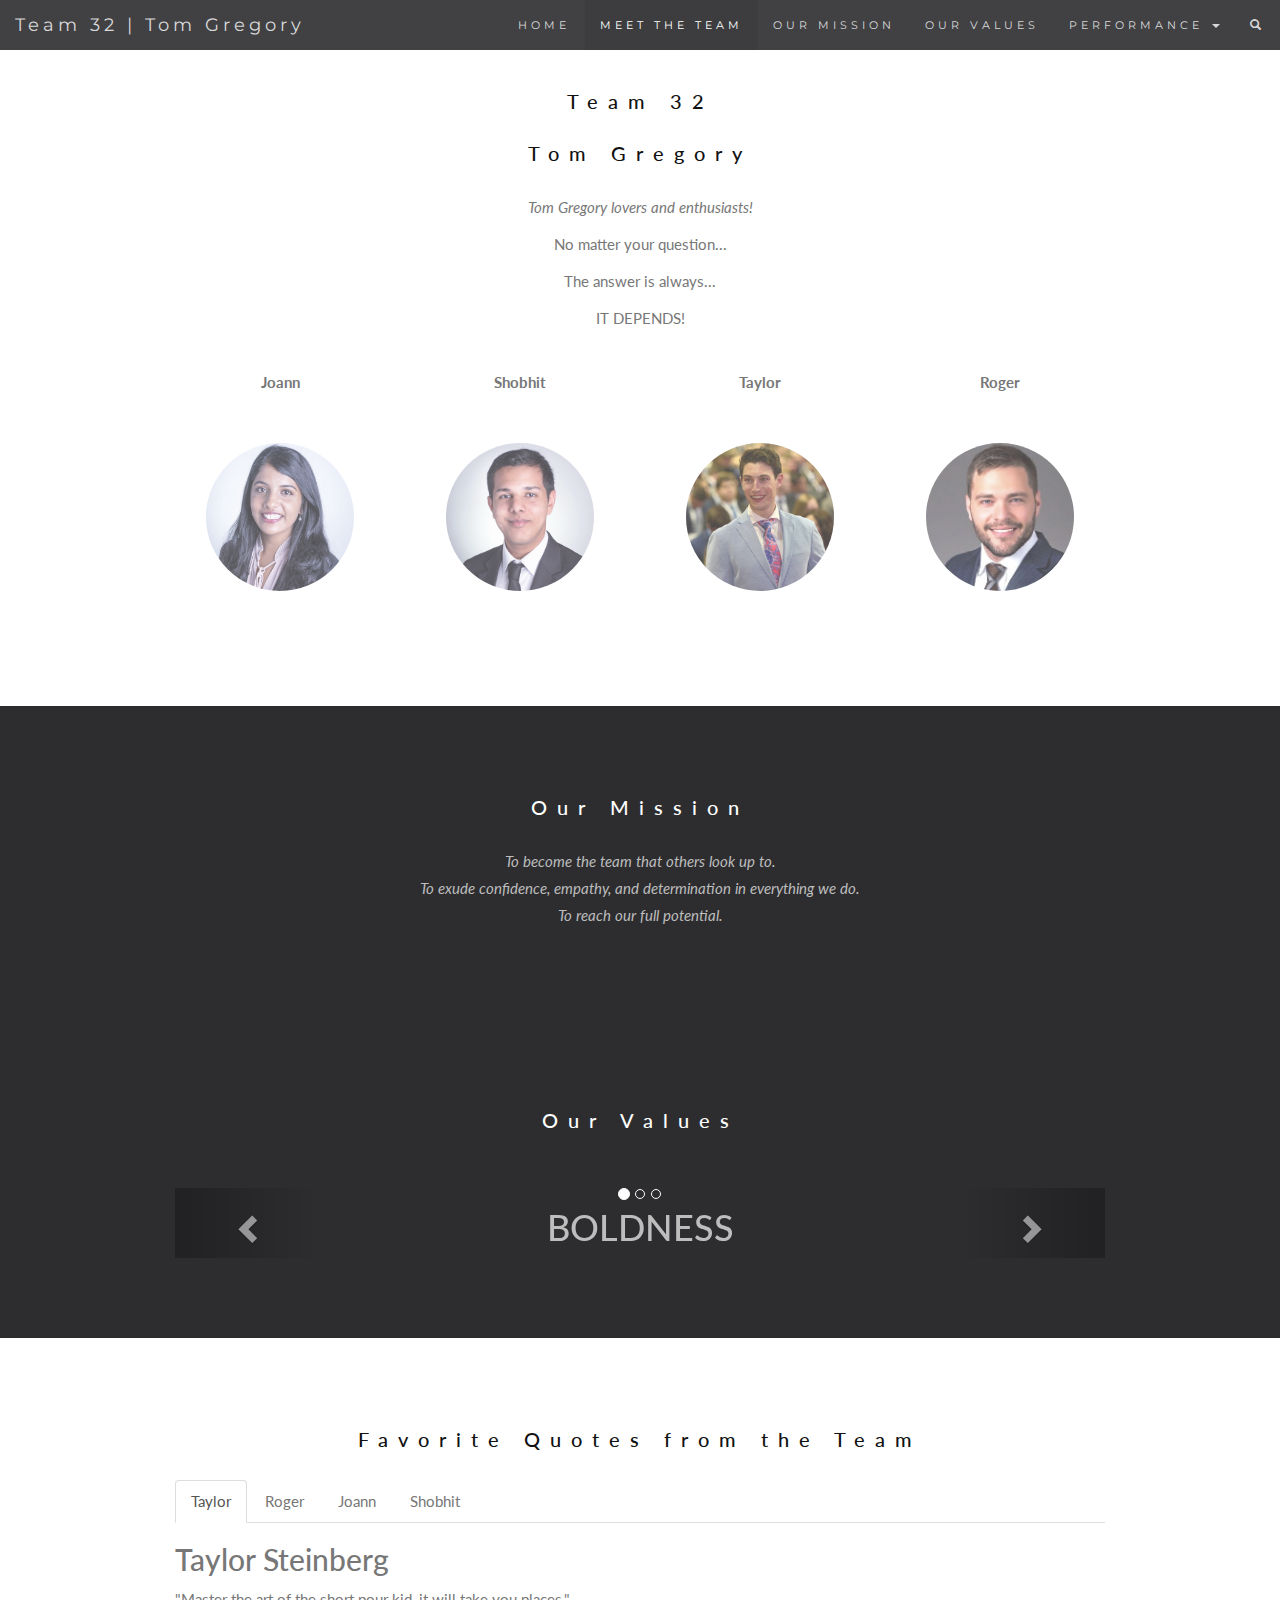
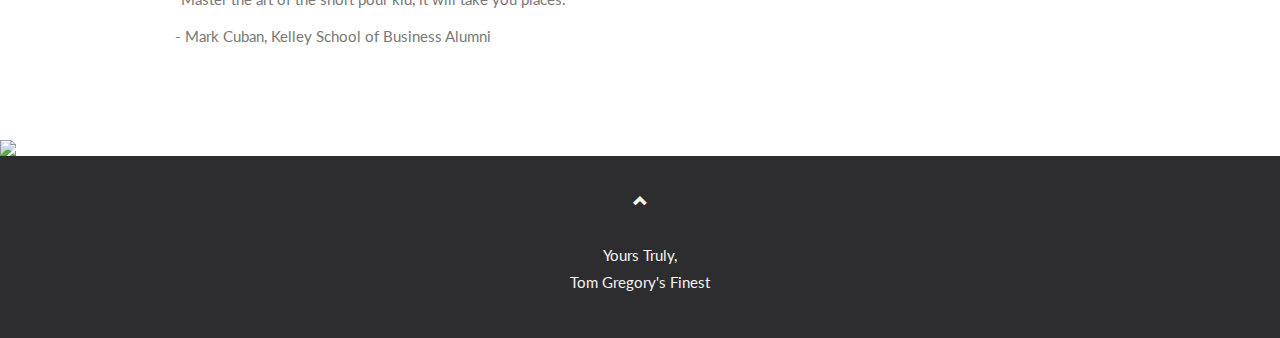
==== index.html @ d8a2c32f "Moved Contents" ====
<!DOCTYPE html>

<html lang="en">

  <head>
    <title>Team 32: Tom Gregory</title>
    <meta charset="utf-8">
    <meta name="viewport" content="width=device-width, initial-scale=1">
    <link rel="stylesheet" href="https://maxcdn.bootstrapcdn.com/bootstrap/3.4.0/css/bootstrap.min.css">
    <link href="https://fonts.googleapis.com/css?family=Lato" rel="stylesheet" type="text/css">
    <link href="https://fonts.googleapis.com/css?family=Montserrat" rel="stylesheet" type="text/css">
    <script src="https://ajax.googleapis.com/ajax/libs/jquery/3.4.1/jquery.min.js"></script>
    <script src="https://maxcdn.bootstrapcdn.com/bootstrap/3.4.0/js/bootstrap.min.js"></script>
    <link href="https://cdnjs.cloudflare.com/ajax/libs/font-awesome/4.7.0/css/font-awesome.min.css" rel="stylesheet"/>
    <link rel="stylesheet" href="css/style.css">
  </head>

  <body id="myPage" data-spy="scroll" data-target=".navbar" data-offset="50">

    <nav class="navbar navbar-default navbar-fixed-top">
      <div class="container-fluid">
        <div class="navbar-header">
          <button type="button" class="navbar-toggle" data-toggle="collapse" data-target="#myNavbar">
            <span class="icon-bar"></span>
            <span class="icon-bar"></span>
            <span class="icon-bar"></span>
          </button>
          <a class="navbar-brand" href="index.html">Team 32 | Tom Gregory</a>
        </div>
        <div class="collapse navbar-collapse" id="myNavbar">
          <ul class="nav navbar-nav navbar-right">
            <li><a href="index.html">HOME</a></li>
            <li><a href="#team">MEET THE TEAM</a></li>
            <li><a href="#mission">OUR MISSION</a></li>
            <li><a href="#values">OUR VALUES</a></li>
            <li class="dropdown">
              <a class="dropdown-toggle" data-toggle="dropdown" href="#">PERFORMANCE
              <span class="caret"></span></a>
              <ul class="dropdown-menu">
                <li><a href="weeklyPerformance.html">WEEKLY ANALYSIS</a></li>
                <li><a href="#">ITEM</a></li>
                <li><a href="#">ITEM</a></li>
              </ul>
            </li>
            <li><a href="#"><span class="glyphicon glyphicon-search"></span></a></li>
          </ul>
        </div>
      </div>
    </nav>



    <!-- Container (Meet the Team Section) -->
    <div id="team" class="container text-center">
      <h3>Team 32</h3>
      <h3>Tom Gregory</h3>
      <p><em>Tom Gregory lovers and enthusiasts!</em></p>
      <p>No matter your question...</p>
      <p>The answer is always...</p>
      <p>IT DEPENDS!</p>
      <br>
      <div class="row">
        <div class="col-sm-3">
          <p class="text-center"><strong>Joann</strong></p><br>
          <a href="#demo" data-toggle="collapse">
            <img src="img/joann.jpg" class="img-circle person" alt="Random Name" width="255" height="255">
          </a>
          <div id="demo" class="collapse">
            <p><span class="glyphicon glyphicon-envelope"></span><br><a href="mailto:jtharian@iu.edu">jtharian@iu.edu</a></p>
            <p><a href="https://www.linkedin.com/in/joanntharian/"><i class="fa fa-linkedin"></i></a></p>
            <h3>Skills Analysis</h3>
            <iframe width="218" height="246" frameborder="0" scrolling="no" src="https://indiana-my.sharepoint.com/personal/shbhatna_iu_edu/_layouts/15/Doc.aspx?sourcedoc={e27a9ae0-38fc-4464-8c5d-fb003a1cf9b8}&action=embedview&Item=Chart%2011&wdInConfigurator=True"></iframe>
            <p>FUN FACT 2</p>
            <p>FUN FACT 3</p>
          </div>
        </div>
        <div class="col-sm-3">
          <p class="text-center"><strong>Shobhit</strong></p><br>
          <a href="#demo2" data-toggle="collapse">
            <img src="img/shobhit.jpg" class="img-circle person" alt="Random Name" width="255" height="255">
          </a>
          <div id="demo2" class="collapse">
            <p><span class="glyphicon glyphicon-envelope"></span><br><a href="mailto:shbhatna@iu.edu">shbhatna@iu.edu</a></p>
            <p><a href="https://www.linkedin.com/in/sbksb/"><i class="fa fa-linkedin"></i></a></p>
            <h3>Skills Analysis</h3>
            <iframe width="217" height="246" frameborder="0" scrolling="no" src="https://indiana-my.sharepoint.com/personal/shbhatna_iu_edu/_layouts/15/Doc.aspx?sourcedoc={e27a9ae0-38fc-4464-8c5d-fb003a1cf9b8}&action=embedview&Item=Chart%207&wdInConfigurator=True"></iframe>
            <p>FUN FACT 2</p>
            <p>FUN FACT 3</p>
          </div>
        </div>
        <div class="col-sm-3">
          <p class="text-center"><strong>Taylor</strong></p><br>
          <a href="#demo3" data-toggle="collapse">
            <img src="img/taylor.jpg" class="img-circle person" alt="Random Name" width="255" height="255">
          </a>
          <div id="demo3" class="collapse">
            <p><span class="glyphicon glyphicon-envelope"></span><br><a href="mailto:tjsteinb@iu.edu">tjsteinb@iu.edu</a></p>
            <p><a href="https://www.linkedin.com/in/taylorsteinberg/"><i class="fa fa-linkedin"></i></a></p>
            <h3>Skills Analysis</h3>
            <iframe width="216" height="246" frameborder="0" scrolling="no" src="https://indiana-my.sharepoint.com/personal/shbhatna_iu_edu/_layouts/15/Doc.aspx?sourcedoc={e27a9ae0-38fc-4464-8c5d-fb003a1cf9b8}&action=embedview&Item=Chart%2010&wdInConfigurator=True"></iframe>
            <p>FUN FACT 2</p>
            <p>FUN FACT 3</p>
          </div>
        </div>
        <div class="col-sm-3">
          <p class="text-center"><strong>Roger</strong></p><br>
          <a href="#demo4" data-toggle="collapse">
            <img src="img/roger.jpg" class="img-circle person" alt="Random Name" width="255" height="255">
          </a>
          <div id="demo4" class="collapse">
            <p><span class="glyphicon glyphicon-envelope"></span><br><a href="mailto:rdbowen@iu.edu">rdbowen@iu.edu</a></p>
            <p><a href="https://www.linkedin.com/in/rogerdbowen/"><i class="fa fa-linkedin"></i></a></p>
            <h3>Skills Analysis</h3>
            <iframe width="217" height="246" frameborder="0" scrolling="no" src="https://indiana-my.sharepoint.com/personal/shbhatna_iu_edu/_layouts/15/Doc.aspx?sourcedoc={e27a9ae0-38fc-4464-8c5d-fb003a1cf9b8}&action=embedview&Item=Chart%209&wdInConfigurator=True"></iframe>
            <p>FUN FACT 2</p>
            <p>FUN FACT 3</p>
          </div>
        </div>
      </div>
    </div>

    <!-- Container (Our Mission Section) -->
    <div id="mission" class="bg-1">
      <div class="container text-center">
        <h3>Our Mission</h3>
        <p>To become the team that others look up to.<br>To exude confidence, empathy, and determination in everything we do.<br>To reach our full potential.</p>
      </div>
    </div>


    <!-- Container (Our Values Section) -->
    <div id="values" class="bg-1">
      <div class="container text-center">
        <h3>Our Values</h3>
        <br>
        <div id="myCarousel" class="carousel slide" data-ride="carousel">
          <!-- Indicators -->
          <ol class="carousel-indicators" id="valuesID">
            <li data-target="#myCarousel" data-slide-to="0" class="active"></li>
            <li data-target="#myCarousel" data-slide-to="1"></li>
            <li data-target="#myCarousel" data-slide-to="2"></li>
          </ol>

          <!-- Wrapper for slides -->
          <div class="carousel-inner">
            <div class="item active">
              <h1>BOLDNESS</h1>
            </div>

            <div class="item">
              <h1>DETERMINATION</h1>
            </div>

            <div class="item">
              <h1>EMPATHY</h1>
            </div>
          </div>

          <!-- Left and right controls -->
          <a class="left carousel-control" href="#myCarousel" data-slide="prev">
            <span class="glyphicon glyphicon-chevron-left"></span>
            <span class="sr-only">Previous</span>
          </a>
          <a class="right carousel-control" href="#myCarousel" data-slide="next">
            <span class="glyphicon glyphicon-chevron-right"></span>
            <span class="sr-only">Next</span>
          </a>
        </div>
      </div>
    </div>

    <!-- Container (Favorite Quotes from the Team Section) -->
    <div id="contact" class="container">
      <h3 class="text-center">Favorite Quotes from the Team</h3>
      <ul class="nav nav-tabs">
        <li class="active"><a data-toggle="tab" href="#home">Taylor</a></li>
        <li><a data-toggle="tab" href="#menu1">Roger</a></li>
        <li><a data-toggle="tab" href="#menu2">Joann</a></li>
        <li><a data-toggle="tab" href="#menu3">Shobhit</a></li>
      </ul>

      <div class="tab-content">
        <div id="home" class="tab-pane fade in active">
          <h2>Taylor Steinberg</h2>
          <p>"Master the art of the short pour kid, it will take you places."</p>
          <p>- Mark Cuban, Kelley School of Business Alumni</p>
        </div>
        <div id="menu1" class="tab-pane fade">
          <h2>Roger Bowen</h2>
          <p>"Do you even SAP?"</p>
          <p>- Master Bipin Prabhakar, Head of House Bipin</p>
        </div>
        <div id="menu2" class="tab-pane fade">
          <h2>Joann Tharian</h2>
          <p>"We will rock you!"</p>
          <p>- John Fannin</p>
        </div>
        <div id="menu3" class="tab-pane fade">
          <h2>Shobhit Bhatnagar</h2>
          <p>*Channels Inner Woody*</p>
          <p>- Keith Dayton</p>
        </div>
      </div>
    </div>

    <!-- Image of location/map -->
    <img src="map.jpg" class="img-responsive" style="width:100%">

    <!-- Footer -->
    <footer class="text-center">
      <a class="up-arrow" href="#myPage" data-toggle="tooltip" title="TO TOP">
        <span class="glyphicon glyphicon-chevron-up"></span>
      </a><br><br>
      <p>Yours Truly,<br>Tom Gregory's Finest</p>
    </footer>

    <script>
    $(document).ready(function(){
      // Initialize Tooltip
      $('[data-toggle="tooltip"]').tooltip();

      // Add smooth scrolling to all links in navbar + footer link
      $(".navbar a, footer a[href='#myPage']").on('click', function(event) {

        // Make sure this.hash has a value before overriding default behavior
        if (this.hash !== "") {

          // Prevent default anchor click behavior
          event.preventDefault();

          // Store hash
          var hash = this.hash;

          // Using jQuery's animate() method to add smooth page scroll
          // The optional number (900) specifies the number of milliseconds it takes to scroll to the specified area
          $('html, body').animate({
            scrollTop: $(hash).offset().top
          }, 900, function(){

            // Add hash (#) to URL when done scrolling (default click behavior)
            window.location.hash = hash;
          });
        } // End if
      });
    })
    </script>

  </body>
</html>
---- css/style.css ----
body {
  font: 400 15px/1.8 Lato, sans-serif;
  color: #777;
}
h3, h4 {
  margin: 10px 0 30px 0;
  letter-spacing: 10px;
  font-size: 20px;
  color: #111;
}
.container {
  padding: 80px 120px;
}
.person {
  border: 10px solid transparent;
  margin-bottom: 25px;
  width: 80%;
  height: 80%;
  opacity: 0.7;
}
.person:hover {
  border-color: #f1f1f1;
}
.carousel-inner img {
  -webkit-filter: grayscale(90%);
  filter: grayscale(90%); /* make all photos black and white */
  width: 100%; /* Set width to 100% */
  margin: auto;
}
.carousel-caption h3 {
  color: #fff !important;
}
@media (max-width: 600px) {
  .carousel-caption {
    display: none; /* Hide the carousel text when the screen is less than 600 pixels wide */
  }
}
.bg-1 {
  background: #2d2d30;
  color: #bdbdbd;
}
.bg-1 h3 {color: #fff;}
.bg-1 p {font-style: italic;}
.list-group-item:first-child {
  border-top-right-radius: 0;
  border-top-left-radius: 0;
}
.list-group-item:last-child {
  border-bottom-right-radius: 0;
  border-bottom-left-radius: 0;
}
.thumbnail {
  padding: 0 0 15px 0;
  border: none;
  border-radius: 0;
}
.thumbnail p {
  margin-top: 15px;
  color: #555;
}
.btn {
  padding: 10px 20px;
  background-color: #333;
  color: #f1f1f1;
  border-radius: 0;
  transition: .2s;
}
.btn:hover, .btn:focus {
  border: 1px solid #333;
  background-color: #fff;
  color: #000;
}
.modal-header, h4, .close {
  background-color: #333;
  color: #fff !important;
  text-align: center;
  font-size: 30px;
}
.modal-header, .modal-body {
  padding: 40px 50px;
}
.nav-tabs li a {
  color: #777;
}
#googleMap {
  width: 100%;
  height: 400px;
  -webkit-filter: grayscale(100%);
  filter: grayscale(100%);
}
.navbar {
  font-family: Montserrat, sans-serif;
  margin-bottom: 0;
  background-color: #2d2d30;
  border: 0;
  font-size: 11px !important;
  letter-spacing: 4px;
  opacity: 0.9;
}
.navbar li a, .navbar .navbar-brand {
  color: #d5d5d5 !important;
}
.navbar-nav li a:hover {
  color: #fff !important;
}
.navbar-nav li.active a {
  color: #fff !important;
  background-color: #29292c !important;
}
.navbar-default .navbar-toggle {
  border-color: transparent;
}
.open .dropdown-toggle {
  color: #fff;
  background-color: #555 !important;
}
.dropdown-menu li a {
  color: #000 !important;
}
.dropdown-menu li a:hover {
  background-color: red !important;
}
footer {
  background-color: #2d2d30;
  color: #f5f5f5;
  padding: 32px;
}
footer a {
  color: #f5f5f5;
}
footer a:hover {
  color: #777;
  text-decoration: none;
}
.form-control {
  border-radius: 0;
}
textarea {
  resize: none;
}

#valuesID {
  padding: 20px;
}
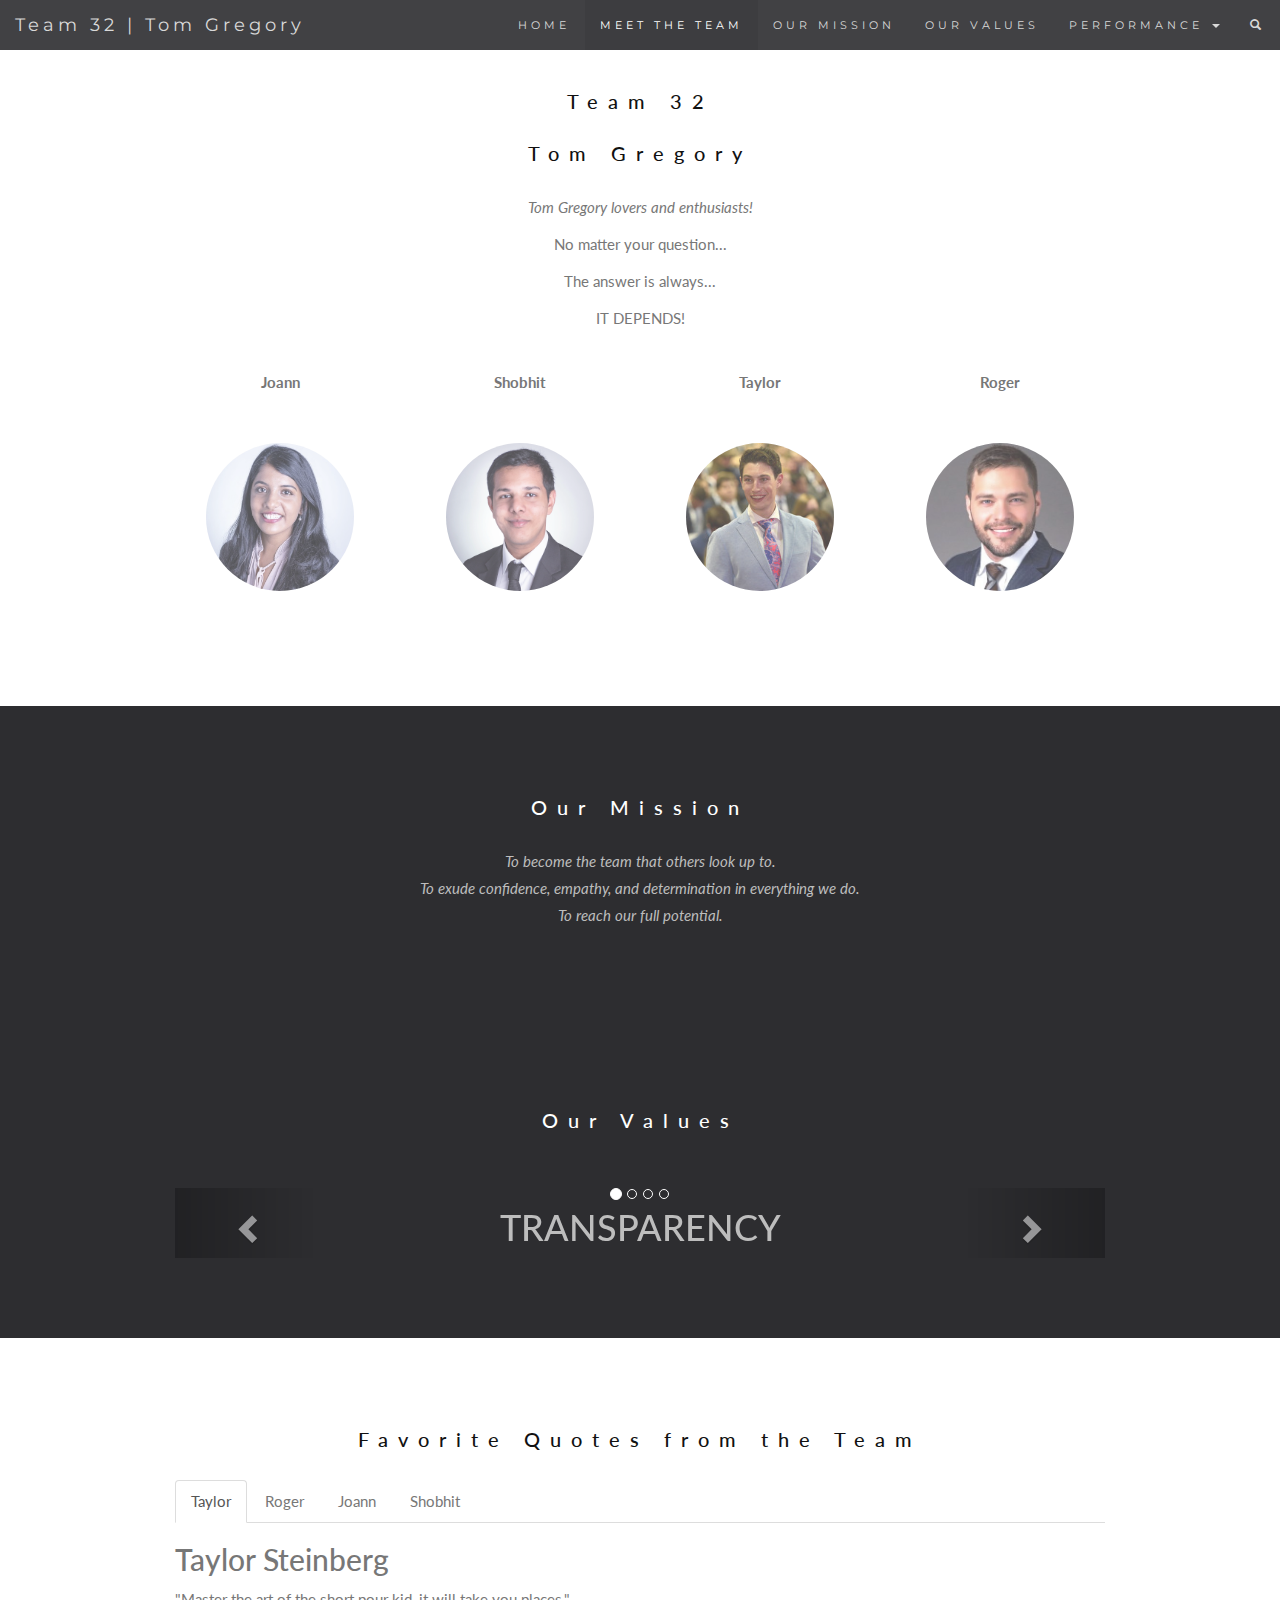
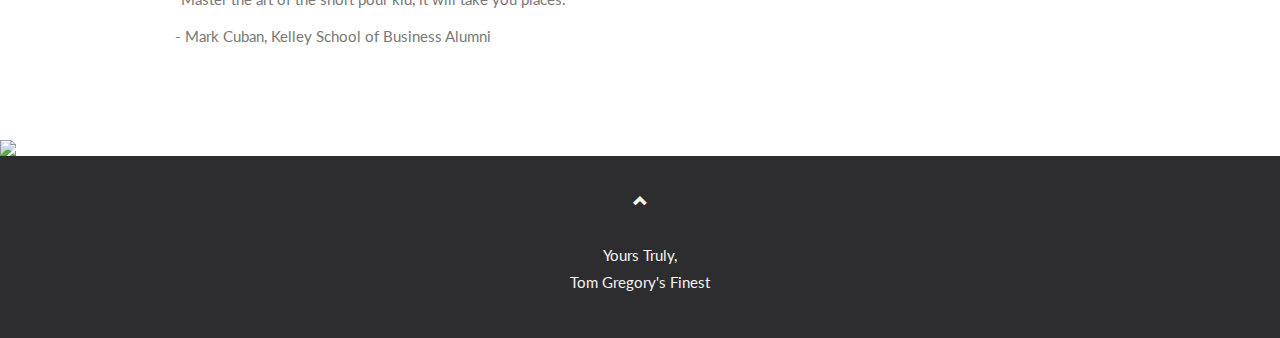
==== commit 98c7c6d9: "Values" ====
--- a/index.html
+++ b/index.html
@@ -139,20 +139,24 @@
             <li data-target="#myCarousel" data-slide-to="0" class="active"></li>
             <li data-target="#myCarousel" data-slide-to="1"></li>
             <li data-target="#myCarousel" data-slide-to="2"></li>
+            <li data-target="#myCarousel" data-slide-to="3"></li>
           </ol>
 
           <!-- Wrapper for slides -->
           <div class="carousel-inner">
             <div class="item active">
-              <h1>BOLDNESS</h1>
+              <h1>TRANSPARENCY</h1>
             </div>
 
             <div class="item">
-              <h1>DETERMINATION</h1>
+              <h1>COMMUNICATION</h1>
             </div>
 
             <div class="item">
-              <h1>EMPATHY</h1>
+              <h1>GROWTH</h1>
+            </div>
+            <div class="item">
+              <h1>PROFESSIONALISM</h1>
             </div>
           </div>
 
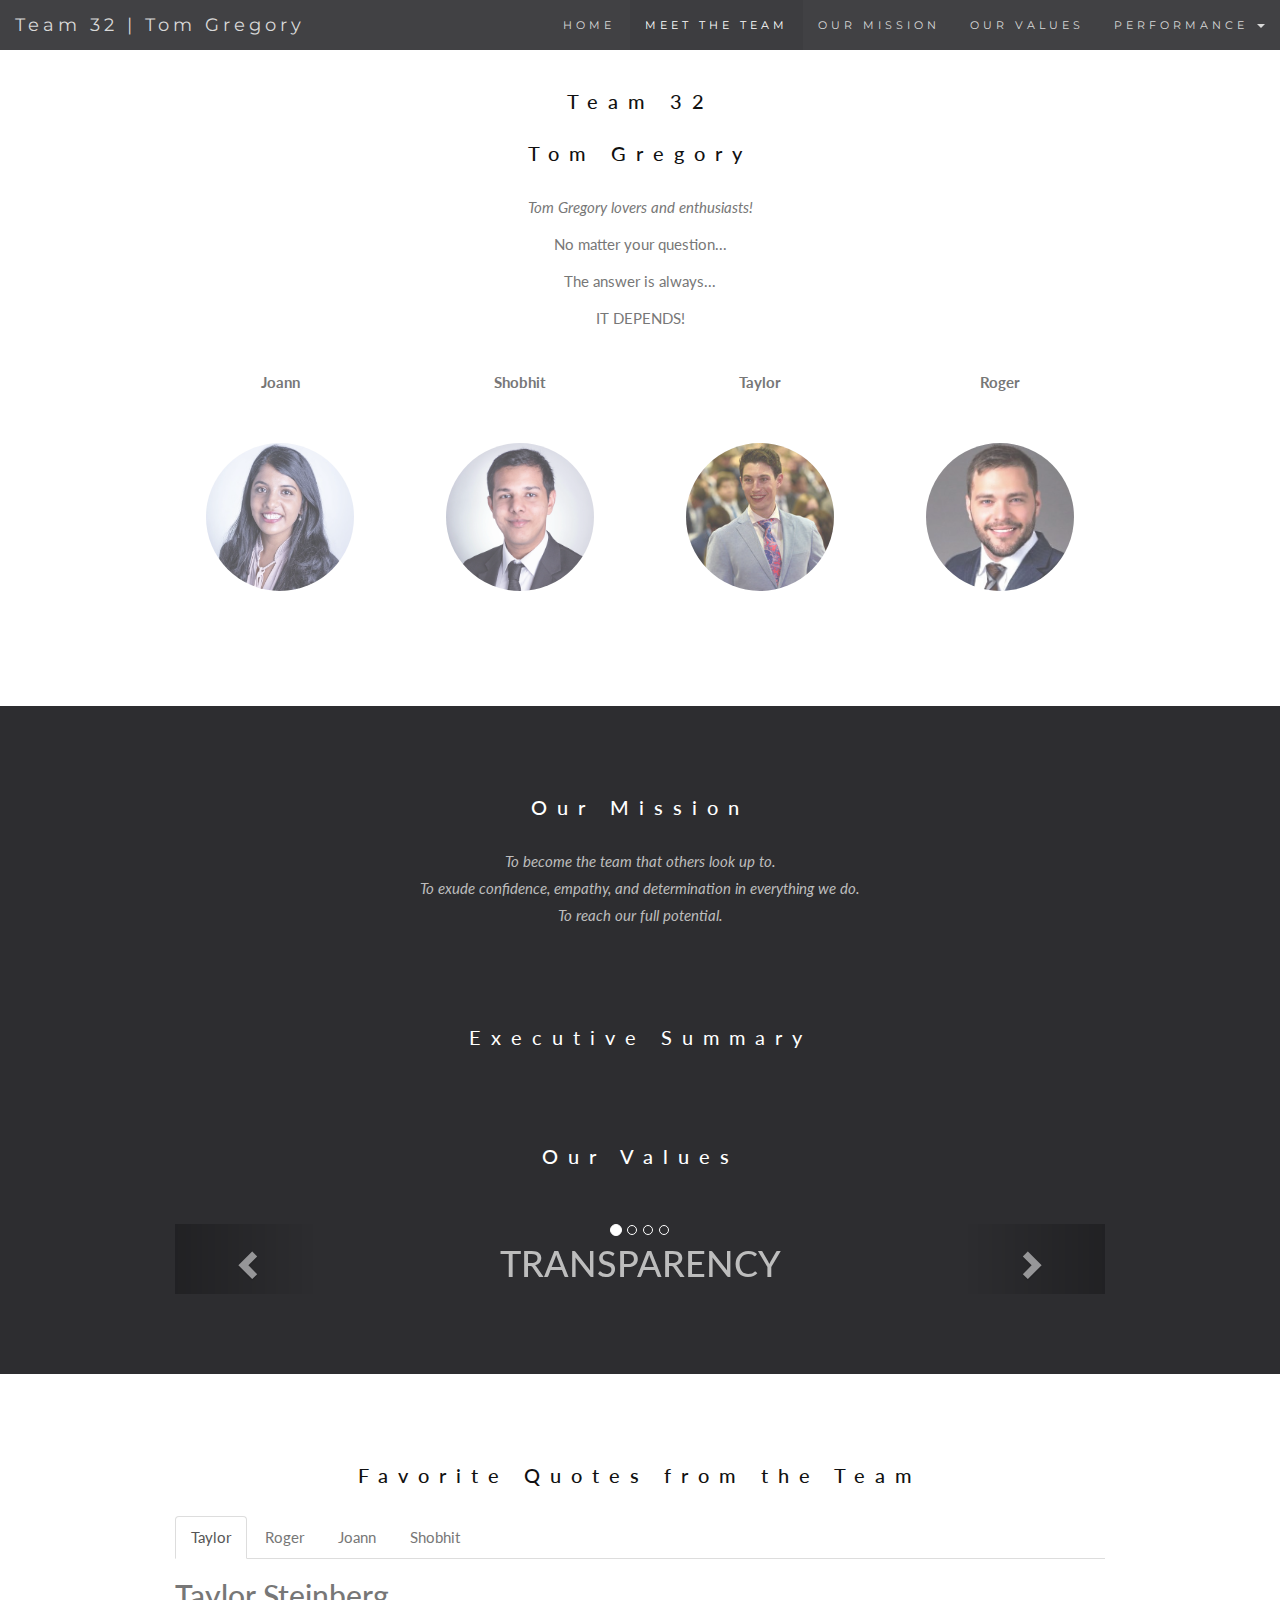
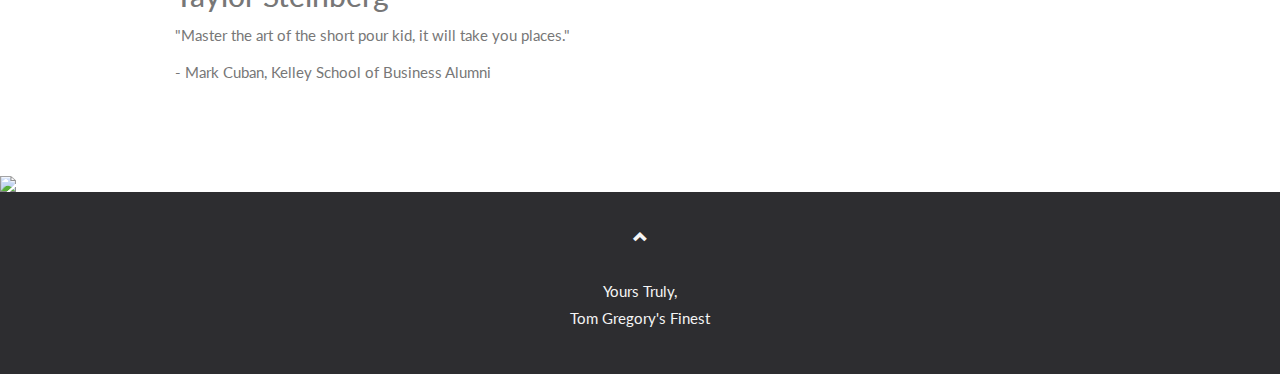
==== commit 1d34c3d9: "Removed Search from Nav" ====
--- a/index.html
+++ b/index.html
@@ -37,12 +37,11 @@
               <a class="dropdown-toggle" data-toggle="dropdown" href="#">PERFORMANCE
               <span class="caret"></span></a>
               <ul class="dropdown-menu">
-                <li><a href="weeklyPerformance.html">WEEKLY ANALYSIS</a></li>
-                <li><a href="#">ITEM</a></li>
-                <li><a href="#">ITEM</a></li>
+                <li><a href="weeklyPerformance.html">Weekly Analysis</a></li>
+                <li><a href="teamanalysis.html">Team Analysis</a></li>
+                <li><a href="goals.html">Goals & Past Performances</a></li>
               </ul>
             </li>
-            <li><a href="#"><span class="glyphicon glyphicon-search"></span></a></li>
           </ul>
         </div>
       </div>
@@ -70,8 +69,6 @@
             <p><a href="https://www.linkedin.com/in/joanntharian/"><i class="fa fa-linkedin"></i></a></p>
             <h3>Skills Analysis</h3>
             <iframe width="218" height="246" frameborder="0" scrolling="no" src="https://indiana-my.sharepoint.com/personal/shbhatna_iu_edu/_layouts/15/Doc.aspx?sourcedoc={e27a9ae0-38fc-4464-8c5d-fb003a1cf9b8}&action=embedview&Item=Chart%2011&wdInConfigurator=True"></iframe>
-            <p>FUN FACT 2</p>
-            <p>FUN FACT 3</p>
           </div>
         </div>
         <div class="col-sm-3">
@@ -84,8 +81,6 @@
             <p><a href="https://www.linkedin.com/in/sbksb/"><i class="fa fa-linkedin"></i></a></p>
             <h3>Skills Analysis</h3>
             <iframe width="217" height="246" frameborder="0" scrolling="no" src="https://indiana-my.sharepoint.com/personal/shbhatna_iu_edu/_layouts/15/Doc.aspx?sourcedoc={e27a9ae0-38fc-4464-8c5d-fb003a1cf9b8}&action=embedview&Item=Chart%207&wdInConfigurator=True"></iframe>
-            <p>FUN FACT 2</p>
-            <p>FUN FACT 3</p>
           </div>
         </div>
         <div class="col-sm-3">
@@ -98,8 +93,6 @@
             <p><a href="https://www.linkedin.com/in/taylorsteinberg/"><i class="fa fa-linkedin"></i></a></p>
             <h3>Skills Analysis</h3>
             <iframe width="216" height="246" frameborder="0" scrolling="no" src="https://indiana-my.sharepoint.com/personal/shbhatna_iu_edu/_layouts/15/Doc.aspx?sourcedoc={e27a9ae0-38fc-4464-8c5d-fb003a1cf9b8}&action=embedview&Item=Chart%2010&wdInConfigurator=True"></iframe>
-            <p>FUN FACT 2</p>
-            <p>FUN FACT 3</p>
           </div>
         </div>
         <div class="col-sm-3">
@@ -112,8 +105,6 @@
             <p><a href="https://www.linkedin.com/in/rogerdbowen/"><i class="fa fa-linkedin"></i></a></p>
             <h3>Skills Analysis</h3>
             <iframe width="217" height="246" frameborder="0" scrolling="no" src="https://indiana-my.sharepoint.com/personal/shbhatna_iu_edu/_layouts/15/Doc.aspx?sourcedoc={e27a9ae0-38fc-4464-8c5d-fb003a1cf9b8}&action=embedview&Item=Chart%209&wdInConfigurator=True"></iframe>
-            <p>FUN FACT 2</p>
-            <p>FUN FACT 3</p>
           </div>
         </div>
       </div>
@@ -125,7 +116,10 @@
         <h3>Our Mission</h3>
         <p>To become the team that others look up to.<br>To exude confidence, empathy, and determination in everything we do.<br>To reach our full potential.</p>
       </div>
-    </div>
+      <center><a style="color: white; letter-spacing: 10px; font-size: 20px;" href="https://drive.google.com/file/d/1OEdu5he0xv5wsIi0C1yGb20tdeg3paGz/view?usp=sharing" > Executive Summary</a></center>
+    </div>
+
+    <!-- Container (Exec summary link) -->
 
 
     <!-- Container (Our Values Section) -->
